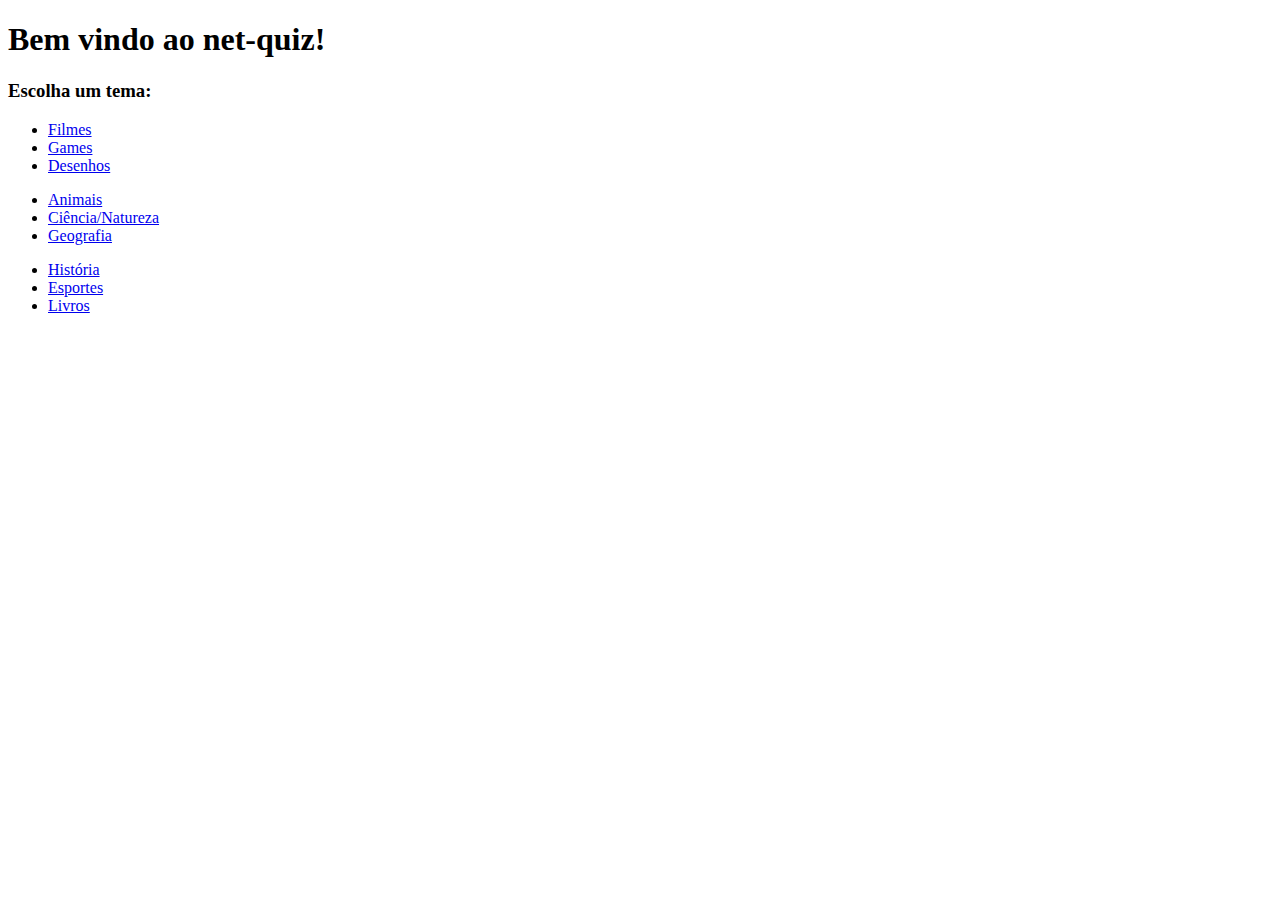
==== index.html @ 6c8ed686 "first-commit" ====
<!DOCTYPE html>
<html lang="en">
<head>
    <meta charset="UTF-8">
    <meta http-equiv="X-UA-Compatible" content="IE=edge">
    <meta name="viewport" content="width=device-width, initial-scale=1.0">
    <script src="https://code.jquery.com/jquery-3.6.0.js" integrity="sha256-H+K7U5CnXl1h5ywQfKtSj8PCmoN9aaq30gDh27Xc0jk=" crossorigin="anonymous"></script>
    <title>net-quiz</title>
    <link href="https://fonts.googleapis.com/css?family=Poppins:400,700" rel="stylesheet">
    <link rel="stylesheet" type="text/css" href="css/styles.css">
    <link rel="stylesheet" href="https://stackpath.bootstrapcdn.com/bootstrap/4.1.3/css/bootstrap.min.css" integrity="sha384-MCw98/SFnGE8fJT3GXwEOngsV7Zt27NXFoaoApmYm81iuXoPkFOJwJ8ERdknLPMO" crossorigin="anonymous">
</head>
<body>
    <section class="container">
        <div class="row justify-content-md-center">
            <div class="col-lg-6">
                <h1>Bem vindo ao net-quiz!</h1>
                <h3>Escolha um tema:</h3>
                <ul>
                    <li><a href="perguntas.html" class="opcao">Filmes</a></li>
                    <li><a href="perguntas.html" class="opcao">Games</a></li>
                    <li><a href="perguntas.html" class="opcao">Desenhos</a></li>
                </ul>

                <ul>
                    <li><a href="perguntas.html" class="opcao">Animais</a></li>
                    <li><a href="perguntas.html" class="opcao">Ciência/Natureza</a></li>
                    <li><a href="perguntas.html" class="opcao">Geografia</a></li>
                </ul>
                
                <ul>
                    <li><a href="perguntas.html" class="opcao">História</a></li>
                    <li><a href="perguntas.html" class="opcao">Esportes</a></li>
                    <li><a href="perguntas.html" class="opcao">Livros</a></li>
                </ul>
            </div>
        </div>
    </section>

    <script>
        opcoes = document.querySelectorAll(".opcao");
        opcaoSelecionada = "";
        
        opcoes.forEach(element => element.addEventListener('click', event => {
            opcaoSelecionada = JSON.stringify(event.target.innerHTML);
            sessionStorage.setItem('opcao', opcaoSelecionada);
        }));
        
        
    </script>
</body>
</html>
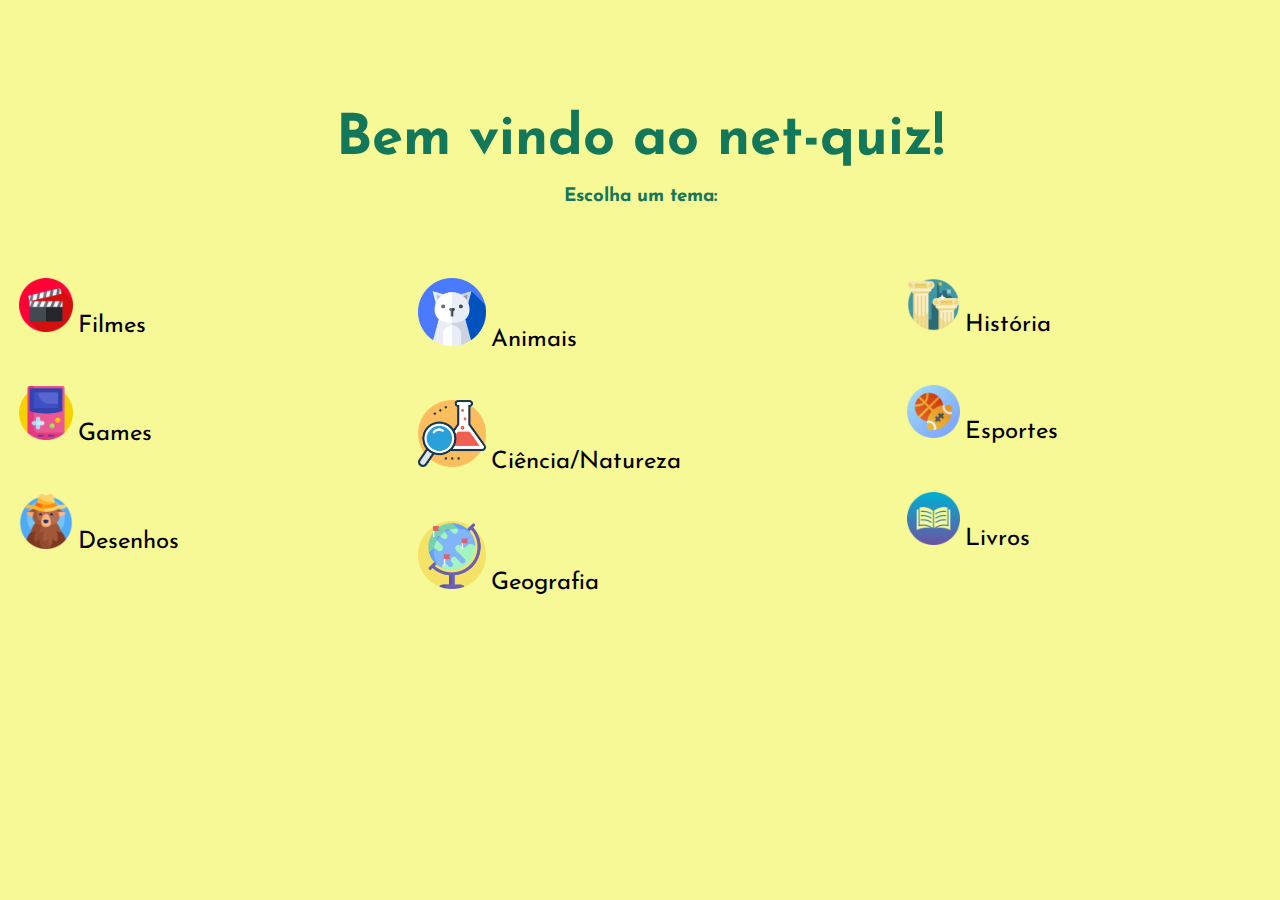
==== commit 3bcc6b33: "estilo .sass no index e fotos" ====
--- a/index.html
+++ b/index.html
@@ -6,6 +6,9 @@
     <meta name="viewport" content="width=device-width, initial-scale=1.0">
     <script src="https://code.jquery.com/jquery-3.6.0.js" integrity="sha256-H+K7U5CnXl1h5ywQfKtSj8PCmoN9aaq30gDh27Xc0jk=" crossorigin="anonymous"></script>
     <title>net-quiz</title>
+    <link rel="preconnect" href="https://fonts.googleapis.com">
+    <link rel="preconnect" href="https://fonts.gstatic.com" crossorigin>
+    <link href="https://fonts.googleapis.com/css2?family=Josefin+Sans&display=swap" rel="stylesheet">
     <link href="https://fonts.googleapis.com/css?family=Poppins:400,700" rel="stylesheet">
     <link rel="stylesheet" type="text/css" href="css/styles.css">
     <link rel="stylesheet" href="https://stackpath.bootstrapcdn.com/bootstrap/4.1.3/css/bootstrap.min.css" integrity="sha384-MCw98/SFnGE8fJT3GXwEOngsV7Zt27NXFoaoApmYm81iuXoPkFOJwJ8ERdknLPMO" crossorigin="anonymous">
@@ -13,25 +16,27 @@
 <body>
     <section class="container">
         <div class="row justify-content-md-center">
-            <div class="col-lg-6">
+            <div class="col-lg-auto">
                 <h1>Bem vindo ao net-quiz!</h1>
                 <h3>Escolha um tema:</h3>
+            </div>
+            <div class="col-lg-12 lista-opcoes">
                 <ul>
-                    <li><a href="perguntas.html" class="opcao">Filmes</a></li>
-                    <li><a href="perguntas.html" class="opcao">Games</a></li>
-                    <li><a href="perguntas.html" class="opcao">Desenhos</a></li>
+                    <li> <img src="./assets/filmes.png" width="15%"> <a href="perguntas.html" class="opcao">Filmes</a>  </li>
+                    <li> <img src="./assets/games.png" width="15%"> <a href="perguntas.html" class="opcao">Games</a>  </li>
+                    <li> <img src="./assets/animation.png" width="15%"> <a href="perguntas.html" class="opcao">Desenhos</a> </li>
                 </ul>
 
                 <ul>
-                    <li><a href="perguntas.html" class="opcao">Animais</a></li>
-                    <li><a href="perguntas.html" class="opcao">Ciência/Natureza</a></li>
-                    <li><a href="perguntas.html" class="opcao">Geografia</a></li>
+                    <li> <img src="./assets/animals.png" width="15%"> <a href="perguntas.html" class="opcao">Animais</a> </li>
+                    <li> <img src="./assets/science.png" width="15%"> <a href="perguntas.html" class="opcao">Ciência/Natureza</a> </li>
+                    <li> <img src="./assets/geography.png" width="15%"> <a href="perguntas.html" class="opcao">Geografia</a>  </li>
                 </ul>
                 
                 <ul>
-                    <li><a href="perguntas.html" class="opcao">História</a></li>
-                    <li><a href="perguntas.html" class="opcao">Esportes</a></li>
-                    <li><a href="perguntas.html" class="opcao">Livros</a></li>
+                    <li> <img src="./assets/history.png" width="15%"> <a href="perguntas.html" class="opcao">História</a> </li>
+                    <li> <img src="./assets/sports.png" width="15%"> <a href="perguntas.html" class="opcao">Esportes</a> </li>
+                    <li> <img src="./assets/book.png" width="15%"> <a href="perguntas.html" class="opcao">Livros</a> </li>
                 </ul>
             </div>
         </div>
--- a/css/styles.css
+++ b/css/styles.css
@@ -0,0 +1,49 @@
+* {
+  font-family: "Josefin Sans", sans-serif;
+  padding: 0;
+  margin: 0;
+  box-sizing: border-box;
+}
+
+body {
+  background-color: #f6f995 !important;
+  color: #000 !important;
+}
+body h1 {
+  margin-top: 2em;
+  font-size: 3.5em;
+  color: #137759 !important;
+  text-align: center;
+}
+body h2, body h3 {
+  margin-top: 1em;
+  margin-bottom: 3em;
+  color: #137759 !important;
+  text-align: center;
+}
+body p {
+  color: #000 !important;
+}
+
+.lista-opcoes {
+  display: flex;
+  justify-content: space-around;
+}
+.lista-opcoes ul {
+  list-style-type: none;
+}
+.lista-opcoes ul li {
+  cursor: pointer;
+  margin-top: 1em;
+  margin-bottom: 3em;
+}
+.lista-opcoes ul li a {
+  text-decoration: none;
+  font-size: 1.5em;
+  color: #000 !important;
+}
+.lista-opcoes ul li a:hover {
+  color: #137759 !important;
+}
+
+/*# sourceMappingURL=styles.css.map */
